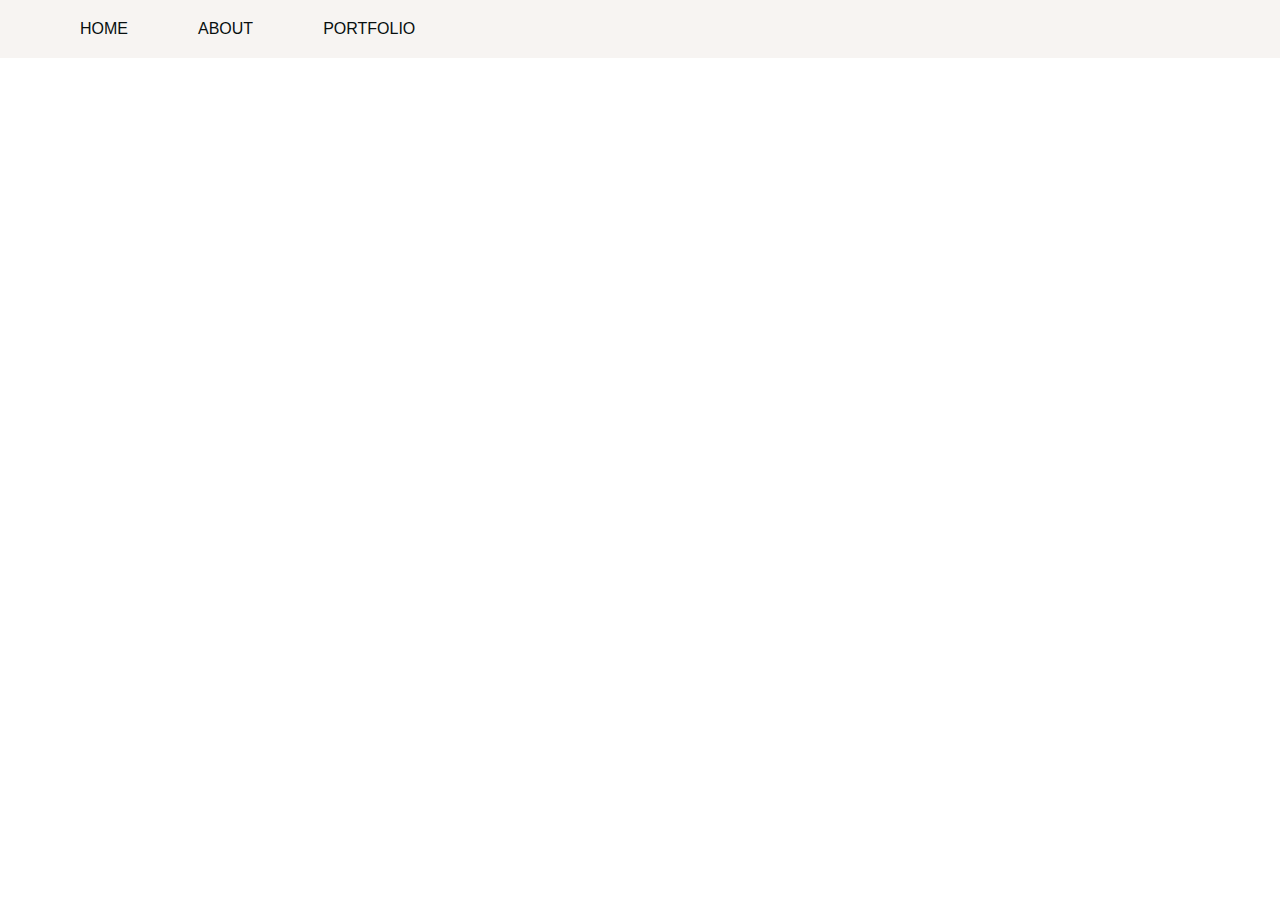
==== about.html @ 4db37dfa "finished readme and index files" ====
<html>
    <head>
        <link rel="stylesheet" href="styles.css">
        <title>

        </title>
    </head>
    <body>
        <header>
           
    
            <nav>

        <a href="index.html">HOME</a> 
        <a href="about.html">ABOUT</a> 
        <a href="portfolio.html">PORTFOLIO</a> 
  
    </nav>
    </header>
    </body>
</html>
---- styles.css ----
body {
    font-family: Arial, sans-serif;
    margin: 0;
    padding: 0;
}

header{
    background-color: #f7f4f2;
    padding: 10px 0;
    display: flex;
    justify-content: space-between;
    align-items: center;
    padding: 10px 50px;
}
nav {

    display: flex;
    gap: 20px;
}

nav a {
    color: #080f0f;
    text-decoration: none;
    padding: 10px 20px;
    margin-left: 10px;
   
}

.container {
    display: flex;
    background: #667359;;
    padding: 20px;
    box-shadow: 0 4px 8px rgba(0, 0, 0, 0.1);
}

.description, .quote {
    flex: 1;
    padding: 20px;
    padding: 20px 15%;
    text-align: center;
}


div h2{

    color: #ede6d9; 
    margin-bottom: 20px;
    text-align: center;
    font-size: 35px;
   
}

p {
    font-size: 18px;
    margin-bottom: 20px;
    text-align: justify;
}

div h4 {
    font-style: italic;
    color: #ede6d9;
    padding-left: 10px;
    margin: 10px 0;
    font-size: 35px;

}

.photo {
    flex: 1;
    padding: 20px;
    display: flex;
    justify-content: center;
    align-items: center;
}

.photo img {
    max-width: 100%;
    width: 400px;
    height: 550px
 
}
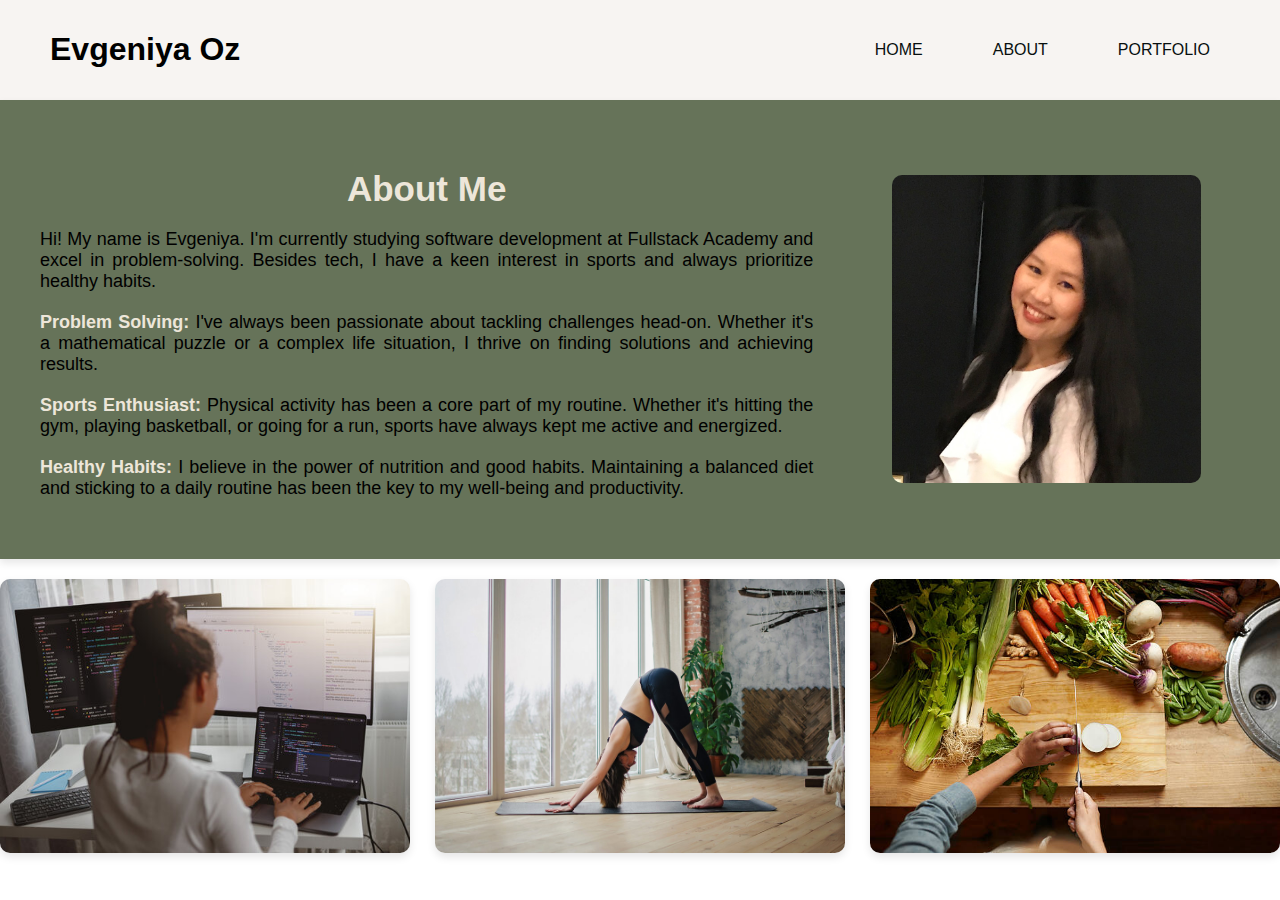
==== commit e79bdf91: "add new pics and about.html file" ====
--- a/about.html
+++ b/about.html
@@ -7,15 +7,37 @@
     </head>
     <body>
         <header>
-           
-    
+            <div>
+                <h1>Evgeniya Oz</h1>
+            </div>
             <nav>
 
-        <a href="index.html">HOME</a> 
-        <a href="about.html">ABOUT</a> 
-        <a href="portfolio.html">PORTFOLIO</a> 
-  
-    </nav>
+                <a href="index.html">HOME</a> 
+                <a href="about.html">ABOUT</a> 
+                <a href="portfolio.html">PORTFOLIO</a> 
+          
+            </nav>
     </header>
+    <div class="container">
+        
+        <div class="text">
+            <h2>About Me</h2>
+            <p>Hi! My name is Evgeniya. I'm currently studying software development at Fullstack Academy and excel in problem-solving. Besides tech, I have a keen interest in sports and always prioritize healthy habits.</p>
+            <p><strong>Problem Solving:</strong> I've always been passionate about tackling challenges head-on. Whether it's a mathematical puzzle or a complex life situation, I thrive on finding solutions and achieving results.</p>
+            <p><strong>Sports Enthusiast:</strong> Physical activity has been a core part of my routine. Whether it's hitting the gym, playing basketball, or going for a run, sports have always kept me active and energized.</p>
+            <p><strong>Healthy Habits:</strong> I believe in the power of nutrition and good habits. Maintaining a balanced diet and sticking to a daily routine has been the key to my well-being and productivity.</p>
+        </div>
+        <div class="profile">
+            <img src="./images/profile-pic.jpg" alt="profile picture">
+        </div>
+    </div>
+        
+        <div class="gallery">
+            <img src="./images/women-coding.jpeg" alt="women coding">
+            <img src="./images/women-sport.jpeg" alt="women sport">
+            <img src="./images/cooking.jpeg" alt="cooking">
+        </div>
+
+    </div>
     </body>
 </html>--- a/styles.css
+++ b/styles.css
@@ -80,3 +80,36 @@
  
 }
 
+strong{
+    color: #ede6d9
+}
+
+.text {
+    flex: 2;
+    padding: 20px;
+}
+.profile {
+    flex: 1;
+    display: flex;
+    justify-content: center;
+    align-items: center;
+    padding: 20px;
+}
+
+.profile img {
+    max-width: 80%;
+    border-radius: 10px;
+}
+
+.gallery {
+    width: 100%;
+    display: flex;
+    justify-content: space-between;
+    margin-top: 20px;
+}
+
+.gallery img {
+    max-width: 32%;
+    border-radius: 10px;
+    box-shadow: 0 4px 8px rgba(0, 0, 0, 0.1);
+}
